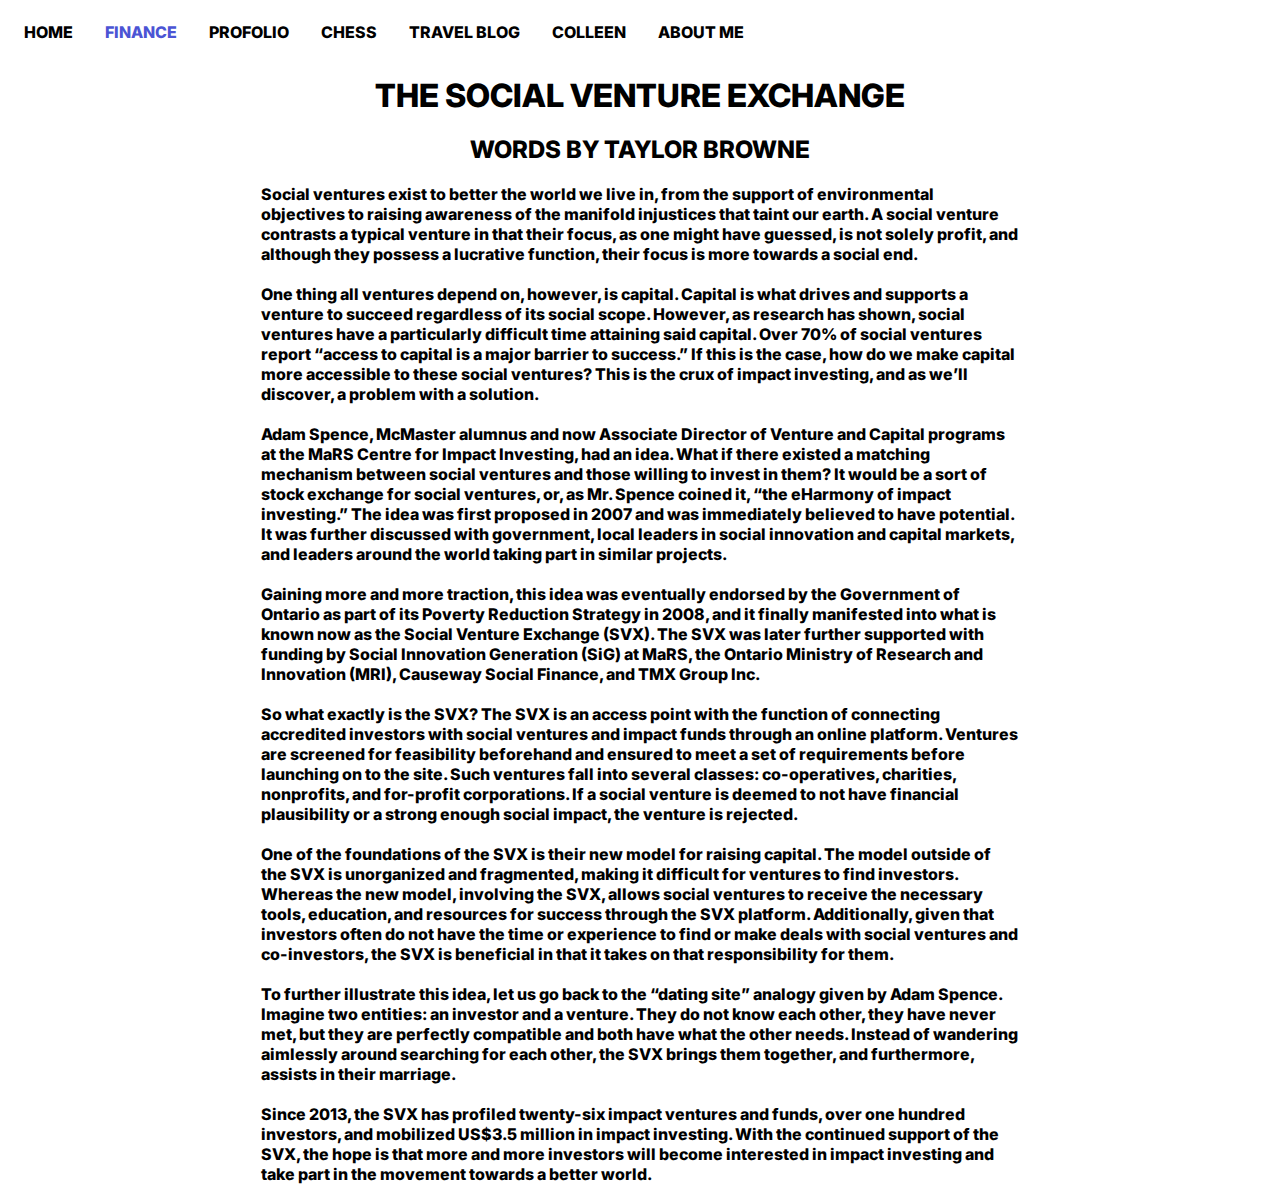
==== pages/blog1.html @ b70f991e "tidy up styling" ====
<!DOCTYPE html>
<html lang="en">
<head>
    <meta charset="UTF-8">
    <meta name="viewport" content="width=device-width, initial-scale=1.0">
    <link rel="stylesheet" href="../styles/reset.css">
    <link rel="stylesheet" href="../styles/styles.css">
    <title>Taylor's Blog</title>
</head>
<body>
    <ul class="navbar">
      <li><a href="index.html">Home</a></li>
      <li><a class="active" href="finance.html">Finance</a></li>
      <li><a href="#contact">Profolio</a></li>
      <li><a href="#about">Chess</a></li>
      <li><a href="#about">Travel Blog</a></li>
      <li><a href="#Colleen">Colleen</a></li>
      <li><a href="#aboutme">About Me</a></li>
    </ul>
    <div class="blogpost">
      <p class="blogHead">The Social Venture Exchange</p>
      <p class="blogSubHead">Words By Taylor Browne</p>

      <p class="blogContent">Social ventures exist to better the world we live in, from the support of environmental objectives to raising awareness of the manifold injustices that taint our earth. A social venture contrasts a typical venture in that their focus, as one might have guessed, is not solely profit, and although they possess a lucrative function, their focus is more towards a social end.</p>
      <p class="blogContent">One thing all ventures depend on, however, is capital. Capital is what drives and supports a venture to succeed regardless of its social scope. However, as research has shown, social ventures have a particularly difficult time attaining said capital. Over 70% of social ventures report “access to capital is a major barrier to success.” If this is the case, how do we make capital more accessible to these social ventures? This is the crux of impact investing, and as we’ll discover, a problem with a solution.</p>
      <p class="blogContent">Adam Spence, McMaster alumnus and now Associate Director of Venture and Capital programs at the MaRS Centre for Impact Investing, had an idea. What if there existed a matching mechanism between social ventures and those willing to invest in them? It would be a sort of stock exchange for social ventures, or, as Mr. Spence coined it, “the eHarmony of impact investing.” The idea was first proposed in 2007 and was immediately believed to have potential. It was further discussed with government, local leaders in social innovation and capital markets, and leaders around the world taking part in similar projects.</p>
      <p class="blogContent">Gaining more and more traction, this idea was eventually endorsed by the Government of Ontario as part of its Poverty Reduction Strategy in 2008, and it finally manifested into what is known now as the Social Venture Exchange (SVX). The SVX was later further supported with funding by Social Innovation Generation (SiG) at MaRS, the Ontario Ministry of Research and Innovation (MRI), Causeway Social Finance, and TMX Group Inc.</p>
      <p class="blogContent">So what exactly is the SVX? The SVX is an access point with the function of connecting accredited investors with social ventures and impact funds through an online platform. Ventures are screened for feasibility beforehand and ensured to meet a set of requirements before launching on to the site. Such ventures fall into several classes: co-operatives, charities, nonprofits, and for-profit corporations. If a social venture is deemed to not have financial plausibility or a strong enough social impact, the venture is rejected.</p>
      <p class="blogContent">One of the foundations of the SVX is their new model for raising capital. The model outside of the SVX is unorganized and fragmented, making it difficult for ventures to find investors. Whereas the new model, involving the SVX, allows social ventures to receive the necessary tools, education, and resources for success through the SVX platform. Additionally, given that investors often do not have the time or experience to find or make deals with social ventures and co-investors, the SVX is beneficial in that it takes on that responsibility for them.</p>
      <p class="blogContent">To further illustrate this idea, let us go back to the “dating site” analogy given by Adam Spence. Imagine two entities: an investor and a venture. They do not know each other, they have never met, but they are perfectly compatible and both have what the other needs. Instead of wandering aimlessly around searching for each other, the SVX brings them together, and furthermore, assists in their marriage.</p>
      <p class="blogContent">Since 2013, the SVX has profiled twenty-six impact ventures and funds, over one hundred investors, and mobilized US$3.5 million in impact investing. With the continued support of the SVX, the hope is that more and more investors will become interested in impact investing and take part in the movement towards a better world.</p>
    </div>
    </body>
</html>
---- styles/styles.css ----
@import url('https://fonts.googleapis.com/css2?family=Inter:ital,opsz,wght@0,14..32,100..900;1,14..32,100..900&display=swap');

.navbar {
  list-style-type: none;
  margin: 0;
  padding: 0;
  overflow: hidden;
  background-color: white;
}
  
li {
  float: left;
  background-color: white;
}
  
li a {
  display: block;
  color: black;
  text-align: center;
  padding: 14px 16px;
  text-decoration: none;
  background-color: white;
  margin:0;
  
}

li .active {
  color:#4b54d4;
}
  
a:hover {
  text-decoration: underline;
}

body *{
  font-family: "Inter", sans-serif;
  font-optical-sizing: auto;
  font-weight: 800;
  font-style: normal;
  background-color: white;
  text-transform: uppercase;
}

p{
  margin-left: 30px;
}

a{
  margin-left: 50px;
  color: black;
  text-decoration: none;
  display: block;
}

img{
  margin-top: 10px;
  margin-left: 50px;
}

.blogpost *{
  margin: 0 20% 0 20%;
  text-align: center;
}
.blogHead{
  font-size: 2rem;
  margin-top: 20px;
  margin-bottom: 20px;
}
.blogSubHead{
  font-size: 1.5rem;
  margin-top: 20px;
  margin-bottom: 20px;
}
.blogContent{
  font-size: 1rem;
  text-transform:none;
  text-align: left;
  margin-bottom: 20px;
}
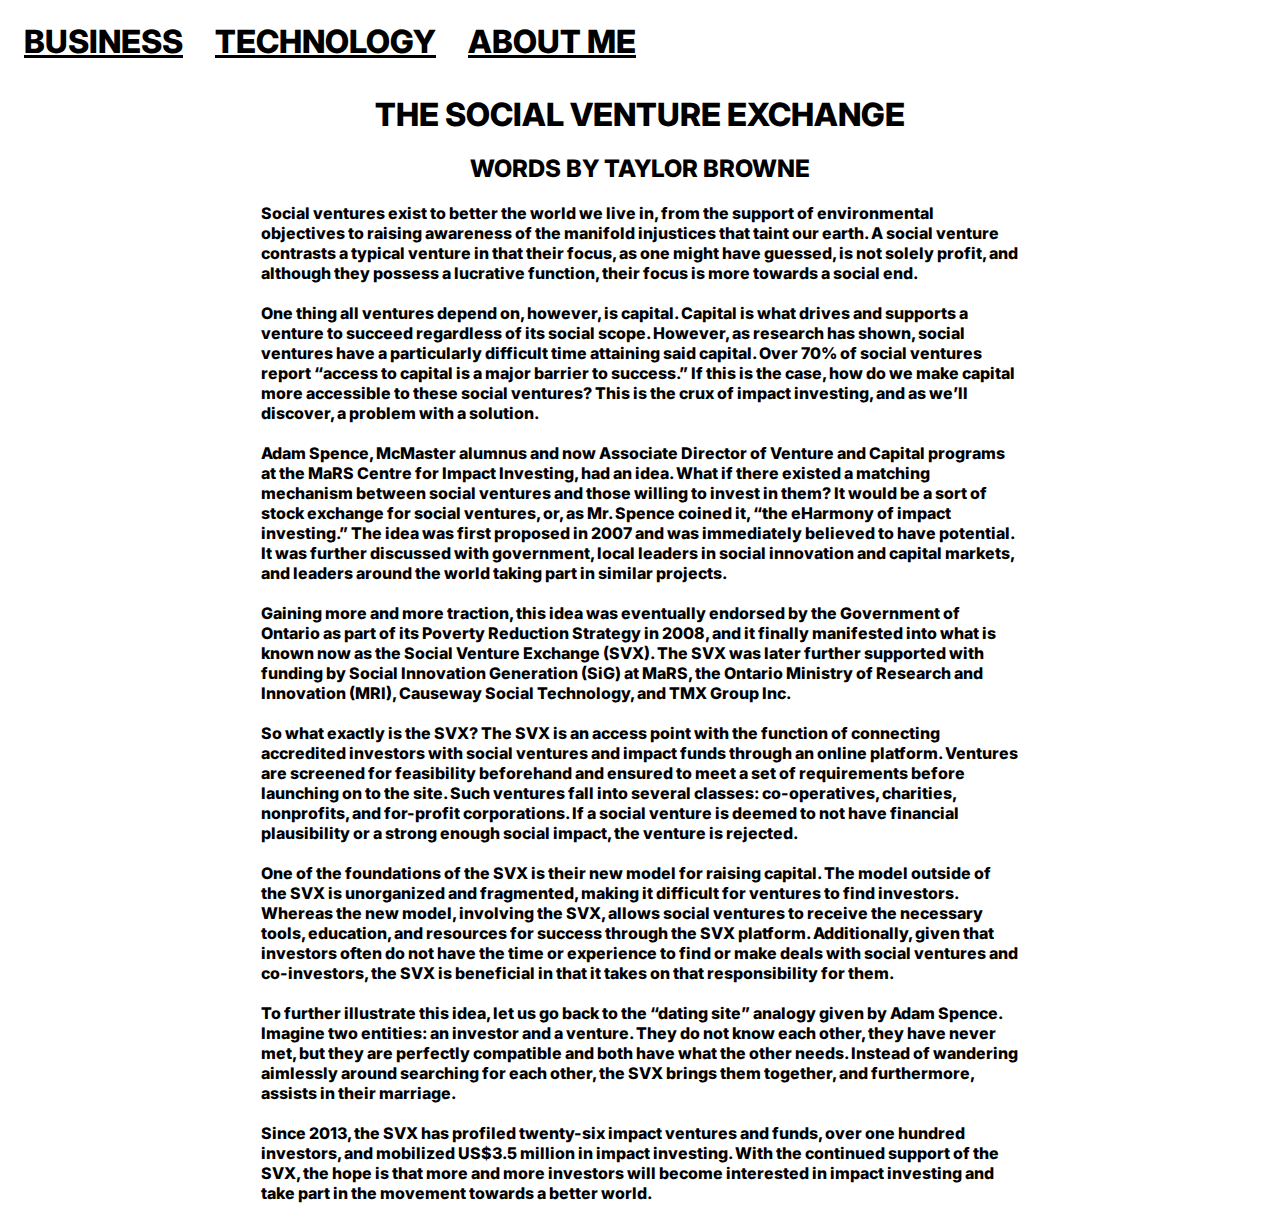
==== commit 9444ee1d: "style changes and about me page" ====
--- a/pages/blog1.html
+++ b/pages/blog1.html
@@ -8,15 +8,11 @@
     <title>Taylor's Blog</title>
 </head>
 <body>
-    <ul class="navbar">
-      <li><a href="index.html">Home</a></li>
-      <li><a class="active" href="finance.html">Finance</a></li>
-      <li><a href="#contact">Profolio</a></li>
-      <li><a href="#about">Chess</a></li>
-      <li><a href="#about">Travel Blog</a></li>
-      <li><a href="#Colleen">Colleen</a></li>
-      <li><a href="#aboutme">About Me</a></li>
-    </ul>
+  <ul class="navbar">
+    <li><a href="../index.html">Business</a></li>
+    <li><a href="technology.html">Technology</a></li>
+    <li><a href="aboutme.html">About Me</a></li>
+</ul>
     <div class="blogpost">
       <p class="blogHead">The Social Venture Exchange</p>
       <p class="blogSubHead">Words By Taylor Browne</p>
@@ -24,7 +20,7 @@
       <p class="blogContent">Social ventures exist to better the world we live in, from the support of environmental objectives to raising awareness of the manifold injustices that taint our earth. A social venture contrasts a typical venture in that their focus, as one might have guessed, is not solely profit, and although they possess a lucrative function, their focus is more towards a social end.</p>
       <p class="blogContent">One thing all ventures depend on, however, is capital. Capital is what drives and supports a venture to succeed regardless of its social scope. However, as research has shown, social ventures have a particularly difficult time attaining said capital. Over 70% of social ventures report “access to capital is a major barrier to success.” If this is the case, how do we make capital more accessible to these social ventures? This is the crux of impact investing, and as we’ll discover, a problem with a solution.</p>
       <p class="blogContent">Adam Spence, McMaster alumnus and now Associate Director of Venture and Capital programs at the MaRS Centre for Impact Investing, had an idea. What if there existed a matching mechanism between social ventures and those willing to invest in them? It would be a sort of stock exchange for social ventures, or, as Mr. Spence coined it, “the eHarmony of impact investing.” The idea was first proposed in 2007 and was immediately believed to have potential. It was further discussed with government, local leaders in social innovation and capital markets, and leaders around the world taking part in similar projects.</p>
-      <p class="blogContent">Gaining more and more traction, this idea was eventually endorsed by the Government of Ontario as part of its Poverty Reduction Strategy in 2008, and it finally manifested into what is known now as the Social Venture Exchange (SVX). The SVX was later further supported with funding by Social Innovation Generation (SiG) at MaRS, the Ontario Ministry of Research and Innovation (MRI), Causeway Social Finance, and TMX Group Inc.</p>
+      <p class="blogContent">Gaining more and more traction, this idea was eventually endorsed by the Government of Ontario as part of its Poverty Reduction Strategy in 2008, and it finally manifested into what is known now as the Social Venture Exchange (SVX). The SVX was later further supported with funding by Social Innovation Generation (SiG) at MaRS, the Ontario Ministry of Research and Innovation (MRI), Causeway Social Technology, and TMX Group Inc.</p>
       <p class="blogContent">So what exactly is the SVX? The SVX is an access point with the function of connecting accredited investors with social ventures and impact funds through an online platform. Ventures are screened for feasibility beforehand and ensured to meet a set of requirements before launching on to the site. Such ventures fall into several classes: co-operatives, charities, nonprofits, and for-profit corporations. If a social venture is deemed to not have financial plausibility or a strong enough social impact, the venture is rejected.</p>
       <p class="blogContent">One of the foundations of the SVX is their new model for raising capital. The model outside of the SVX is unorganized and fragmented, making it difficult for ventures to find investors. Whereas the new model, involving the SVX, allows social ventures to receive the necessary tools, education, and resources for success through the SVX platform. Additionally, given that investors often do not have the time or experience to find or make deals with social ventures and co-investors, the SVX is beneficial in that it takes on that responsibility for them.</p>
       <p class="blogContent">To further illustrate this idea, let us go back to the “dating site” analogy given by Adam Spence. Imagine two entities: an investor and a venture. They do not know each other, they have never met, but they are perfectly compatible and both have what the other needs. Instead of wandering aimlessly around searching for each other, the SVX brings them together, and furthermore, assists in their marriage.</p>
--- a/styles/styles.css
+++ b/styles/styles.css
@@ -1,5 +1,47 @@
 @import url('https://fonts.googleapis.com/css2?family=Inter:ital,opsz,wght@0,14..32,100..900;1,14..32,100..900&display=swap');
 
+@media screen  and (min-width: 769px){
+  p{
+    font-size: 2rem;
+  }
+  a{
+    font-size: 2rem;
+  }
+  .blogHead{
+    font-size: 2rem;
+  }
+  .blogSubHead{
+    font-size: 1.5rem;
+  }
+  .blogContent{
+    font-size: 1rem;
+  }
+  .blogpost *{
+    margin: 0 20% 0 20%;
+  }
+  
+}
+@media screen  and (max-width: 769px){
+  p{
+    font-size: 1.5rem;
+  }
+  a{
+    font-size: 1.5rem;
+  }
+  .blogHead{
+    font-size: 1.5rem;
+  }
+  .blogSubHead{
+    font-size: 1rem;
+  }
+  .blogContent{
+    font-size: 1rem;
+  }
+  .blogpost *{
+    margin: 0 5% 0 5%;
+  }
+  
+}
 .navbar {
   list-style-type: none;
   margin: 0;
@@ -18,7 +60,7 @@
   color: black;
   text-align: center;
   padding: 14px 16px;
-  text-decoration: none;
+  text-decoration: underline;
   background-color: white;
   margin:0;
   
@@ -48,7 +90,7 @@
 a{
   margin-left: 50px;
   color: black;
-  text-decoration: none;
+  text-decoration: underline;
   display: block;
 }
 
@@ -58,21 +100,17 @@
 }
 
 .blogpost *{
-  margin: 0 20% 0 20%;
   text-align: center;
 }
 .blogHead{
-  font-size: 2rem;
   margin-top: 20px;
   margin-bottom: 20px;
 }
 .blogSubHead{
-  font-size: 1.5rem;
   margin-top: 20px;
   margin-bottom: 20px;
 }
 .blogContent{
-  font-size: 1rem;
   text-transform:none;
   text-align: left;
   margin-bottom: 20px;
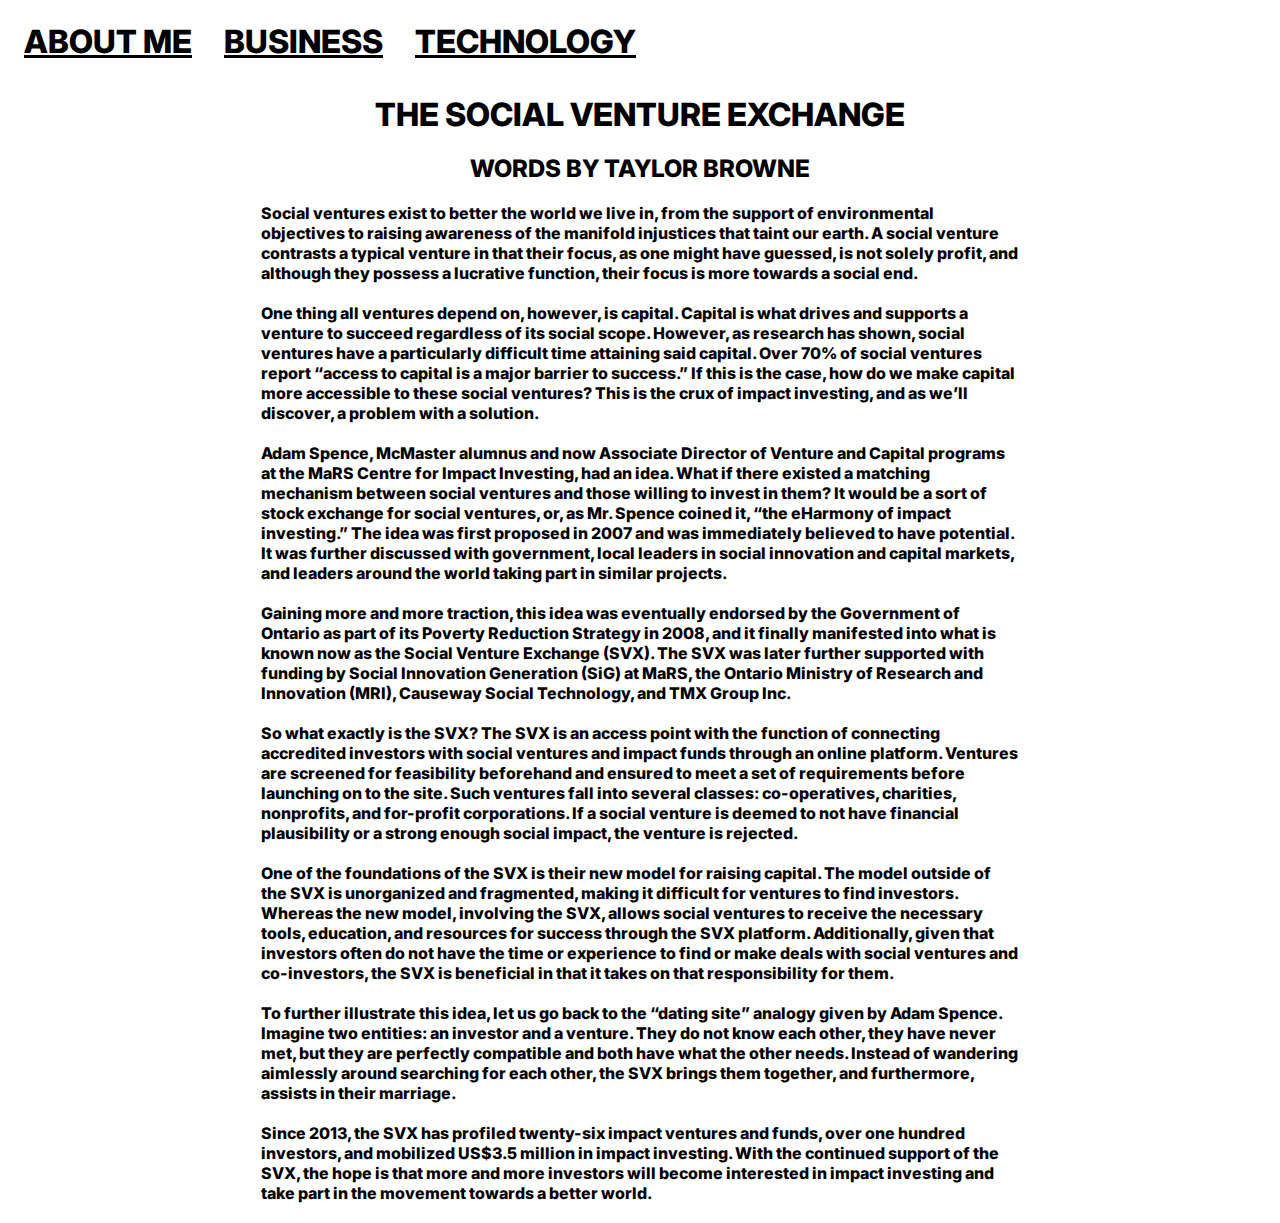
==== commit 5ec4dc2f: "about me page and reorganization" ====
--- a/pages/blog1.html
+++ b/pages/blog1.html
@@ -1,30 +1,64 @@
 <!DOCTYPE html>
 <html lang="en">
+
 <head>
-    <meta charset="UTF-8">
-    <meta name="viewport" content="width=device-width, initial-scale=1.0">
-    <link rel="stylesheet" href="../styles/reset.css">
-    <link rel="stylesheet" href="../styles/styles.css">
-    <title>Taylor's Blog</title>
+  <meta charset="UTF-8">
+  <meta name="viewport" content="width=device-width, initial-scale=1.0">
+  <link rel="stylesheet" href="../styles/reset.css">
+  <link rel="stylesheet" href="../styles/styles.css">
+  <title>Taylor's Blog</title>
 </head>
+
 <body>
   <ul class="navbar">
-    <li><a href="../index.html">Business</a></li>
+    <li><a href="../index.html">About Me</a></li>
+    <li><a href="business.html">Business</a></li>
     <li><a href="technology.html">Technology</a></li>
-    <li><a href="aboutme.html">About Me</a></li>
-</ul>
-    <div class="blogpost">
-      <p class="blogHead">The Social Venture Exchange</p>
-      <p class="blogSubHead">Words By Taylor Browne</p>
+  </ul>
+  <div class="blogpost">
+    <p class="blogHead">The Social Venture Exchange</p>
+    <p class="blogSubHead">Words By Taylor Browne</p>
 
-      <p class="blogContent">Social ventures exist to better the world we live in, from the support of environmental objectives to raising awareness of the manifold injustices that taint our earth. A social venture contrasts a typical venture in that their focus, as one might have guessed, is not solely profit, and although they possess a lucrative function, their focus is more towards a social end.</p>
-      <p class="blogContent">One thing all ventures depend on, however, is capital. Capital is what drives and supports a venture to succeed regardless of its social scope. However, as research has shown, social ventures have a particularly difficult time attaining said capital. Over 70% of social ventures report “access to capital is a major barrier to success.” If this is the case, how do we make capital more accessible to these social ventures? This is the crux of impact investing, and as we’ll discover, a problem with a solution.</p>
-      <p class="blogContent">Adam Spence, McMaster alumnus and now Associate Director of Venture and Capital programs at the MaRS Centre for Impact Investing, had an idea. What if there existed a matching mechanism between social ventures and those willing to invest in them? It would be a sort of stock exchange for social ventures, or, as Mr. Spence coined it, “the eHarmony of impact investing.” The idea was first proposed in 2007 and was immediately believed to have potential. It was further discussed with government, local leaders in social innovation and capital markets, and leaders around the world taking part in similar projects.</p>
-      <p class="blogContent">Gaining more and more traction, this idea was eventually endorsed by the Government of Ontario as part of its Poverty Reduction Strategy in 2008, and it finally manifested into what is known now as the Social Venture Exchange (SVX). The SVX was later further supported with funding by Social Innovation Generation (SiG) at MaRS, the Ontario Ministry of Research and Innovation (MRI), Causeway Social Technology, and TMX Group Inc.</p>
-      <p class="blogContent">So what exactly is the SVX? The SVX is an access point with the function of connecting accredited investors with social ventures and impact funds through an online platform. Ventures are screened for feasibility beforehand and ensured to meet a set of requirements before launching on to the site. Such ventures fall into several classes: co-operatives, charities, nonprofits, and for-profit corporations. If a social venture is deemed to not have financial plausibility or a strong enough social impact, the venture is rejected.</p>
-      <p class="blogContent">One of the foundations of the SVX is their new model for raising capital. The model outside of the SVX is unorganized and fragmented, making it difficult for ventures to find investors. Whereas the new model, involving the SVX, allows social ventures to receive the necessary tools, education, and resources for success through the SVX platform. Additionally, given that investors often do not have the time or experience to find or make deals with social ventures and co-investors, the SVX is beneficial in that it takes on that responsibility for them.</p>
-      <p class="blogContent">To further illustrate this idea, let us go back to the “dating site” analogy given by Adam Spence. Imagine two entities: an investor and a venture. They do not know each other, they have never met, but they are perfectly compatible and both have what the other needs. Instead of wandering aimlessly around searching for each other, the SVX brings them together, and furthermore, assists in their marriage.</p>
-      <p class="blogContent">Since 2013, the SVX has profiled twenty-six impact ventures and funds, over one hundred investors, and mobilized US$3.5 million in impact investing. With the continued support of the SVX, the hope is that more and more investors will become interested in impact investing and take part in the movement towards a better world.</p>
-    </div>
-    </body>
+    <p class="blogContent">Social ventures exist to better the world we live in, from the support of environmental
+      objectives to raising awareness of the manifold injustices that taint our earth. A social venture contrasts a
+      typical venture in that their focus, as one might have guessed, is not solely profit, and although they possess a
+      lucrative function, their focus is more towards a social end.</p>
+    <p class="blogContent">One thing all ventures depend on, however, is capital. Capital is what drives and supports a
+      venture to succeed regardless of its social scope. However, as research has shown, social ventures have a
+      particularly difficult time attaining said capital. Over 70% of social ventures report “access to capital is a
+      major barrier to success.” If this is the case, how do we make capital more accessible to these social ventures?
+      This is the crux of impact investing, and as we’ll discover, a problem with a solution.</p>
+    <p class="blogContent">Adam Spence, McMaster alumnus and now Associate Director of Venture and Capital programs at
+      the MaRS Centre for Impact Investing, had an idea. What if there existed a matching mechanism between social
+      ventures and those willing to invest in them? It would be a sort of stock exchange for social ventures, or, as Mr.
+      Spence coined it, “the eHarmony of impact investing.” The idea was first proposed in 2007 and was immediately
+      believed to have potential. It was further discussed with government, local leaders in social innovation and
+      capital markets, and leaders around the world taking part in similar projects.</p>
+    <p class="blogContent">Gaining more and more traction, this idea was eventually endorsed by the Government of
+      Ontario as part of its Poverty Reduction Strategy in 2008, and it finally manifested into what is known now as the
+      Social Venture Exchange (SVX). The SVX was later further supported with funding by Social Innovation Generation
+      (SiG) at MaRS, the Ontario Ministry of Research and Innovation (MRI), Causeway Social Technology, and TMX Group
+      Inc.</p>
+    <p class="blogContent">So what exactly is the SVX? The SVX is an access point with the function of connecting
+      accredited investors with social ventures and impact funds through an online platform. Ventures are screened for
+      feasibility beforehand and ensured to meet a set of requirements before launching on to the site. Such ventures
+      fall into several classes: co-operatives, charities, nonprofits, and for-profit corporations. If a social venture
+      is deemed to not have financial plausibility or a strong enough social impact, the venture is rejected.</p>
+    <p class="blogContent">One of the foundations of the SVX is their new model for raising capital. The model outside
+      of the SVX is unorganized and fragmented, making it difficult for ventures to find investors. Whereas the new
+      model, involving the SVX, allows social ventures to receive the necessary tools, education, and resources for
+      success through the SVX platform. Additionally, given that investors often do not have the time or experience to
+      find or make deals with social ventures and co-investors, the SVX is beneficial in that it takes on that
+      responsibility for them.</p>
+    <p class="blogContent">To further illustrate this idea, let us go back to the “dating site” analogy given by Adam
+      Spence. Imagine two entities: an investor and a venture. They do not know each other, they have never met, but
+      they are perfectly compatible and both have what the other needs. Instead of wandering aimlessly around searching
+      for each other, the SVX brings them together, and furthermore, assists in their marriage.</p>
+    <p class="blogContent">Since 2013, the SVX has profiled twenty-six impact ventures and funds, over one hundred
+      investors, and mobilized US$3.5 million in impact investing. With the continued support of the SVX, the hope is
+      that more and more investors will become interested in impact investing and take part in the movement towards a
+      better world.</p>
+  </div>
+</body>
+
 </html>--- a/styles/styles.css
+++ b/styles/styles.css
@@ -1,60 +1,91 @@
 @import url('https://fonts.googleapis.com/css2?family=Inter:ital,opsz,wght@0,14..32,100..900;1,14..32,100..900&display=swap');
 
-@media screen  and (min-width: 769px){
-  p{
+@media screen and (min-width: 769px) {
+  p {
     font-size: 2rem;
   }
-  a{
+
+  a {
     font-size: 2rem;
   }
-  .blogHead{
+
+  .blogHead {
     font-size: 2rem;
   }
-  .blogSubHead{
+
+  .blogSubHead {
     font-size: 1.5rem;
   }
-  .blogContent{
+
+  .blogContent {
     font-size: 1rem;
   }
-  .blogpost *{
+
+  .blogpost * {
     margin: 0 20% 0 20%;
   }
-  
+
+  .mobileonly {
+    display: none;
+  }
+  .navbar{
+    margin:0;
+  }
+
 }
-@media screen  and (max-width: 769px){
-  p{
+
+@media screen and (max-width: 769px) {
+  p {
     font-size: 1.5rem;
   }
-  a{
+
+  a {
+    font-size: 1.5rem;
+    text-align: left;
+  }
+
+  .blogHead {
     font-size: 1.5rem;
   }
-  .blogHead{
-    font-size: 1.5rem;
-  }
-  .blogSubHead{
+
+  .blogSubHead {
     font-size: 1rem;
   }
-  .blogContent{
+
+  .blogContent {
     font-size: 1rem;
   }
-  .blogpost *{
+
+  .blogpost * {
     margin: 0 5% 0 5%;
   }
-  
+
+  .navbar{
+    display: flex;
+    flex-direction: column;
+    margin-bottom: 10px;
+    margin: 10px 0 10px 0;
+  }
+  .navbar li a{
+    padding: 0;
+    text-align: left;
+    margin-left: 30px;
+  }
+
 }
+
 .navbar {
   list-style-type: none;
-  margin: 0;
   padding: 0;
   overflow: hidden;
   background-color: white;
 }
-  
+
 li {
   float: left;
   background-color: white;
 }
-  
+
 li a {
   display: block;
   color: black;
@@ -62,19 +93,19 @@
   padding: 14px 16px;
   text-decoration: underline;
   background-color: white;
-  margin:0;
-  
+  margin: 0;
+
 }
 
 li .active {
-  color:#4b54d4;
+  color: #4b54d4;
 }
-  
+
 a:hover {
   text-decoration: underline;
 }
 
-body *{
+body * {
   font-family: "Inter", sans-serif;
   font-optical-sizing: auto;
   font-weight: 800;
@@ -83,35 +114,40 @@
   text-transform: uppercase;
 }
 
-p{
+p {
   margin-left: 30px;
 }
 
-a{
+a {
   margin-left: 50px;
+  margin-bottom: 15px;
   color: black;
   text-decoration: underline;
   display: block;
 }
 
-img{
+img {
   margin-top: 10px;
   margin-left: 50px;
+  width: clamp(150px,1fr,100%);
 }
 
-.blogpost *{
+.blogpost * {
   text-align: center;
 }
-.blogHead{
+
+.blogHead {
   margin-top: 20px;
   margin-bottom: 20px;
 }
-.blogSubHead{
+
+.blogSubHead {
   margin-top: 20px;
   margin-bottom: 20px;
 }
-.blogContent{
-  text-transform:none;
+
+.blogContent {
+  text-transform: none;
   text-align: left;
   margin-bottom: 20px;
 }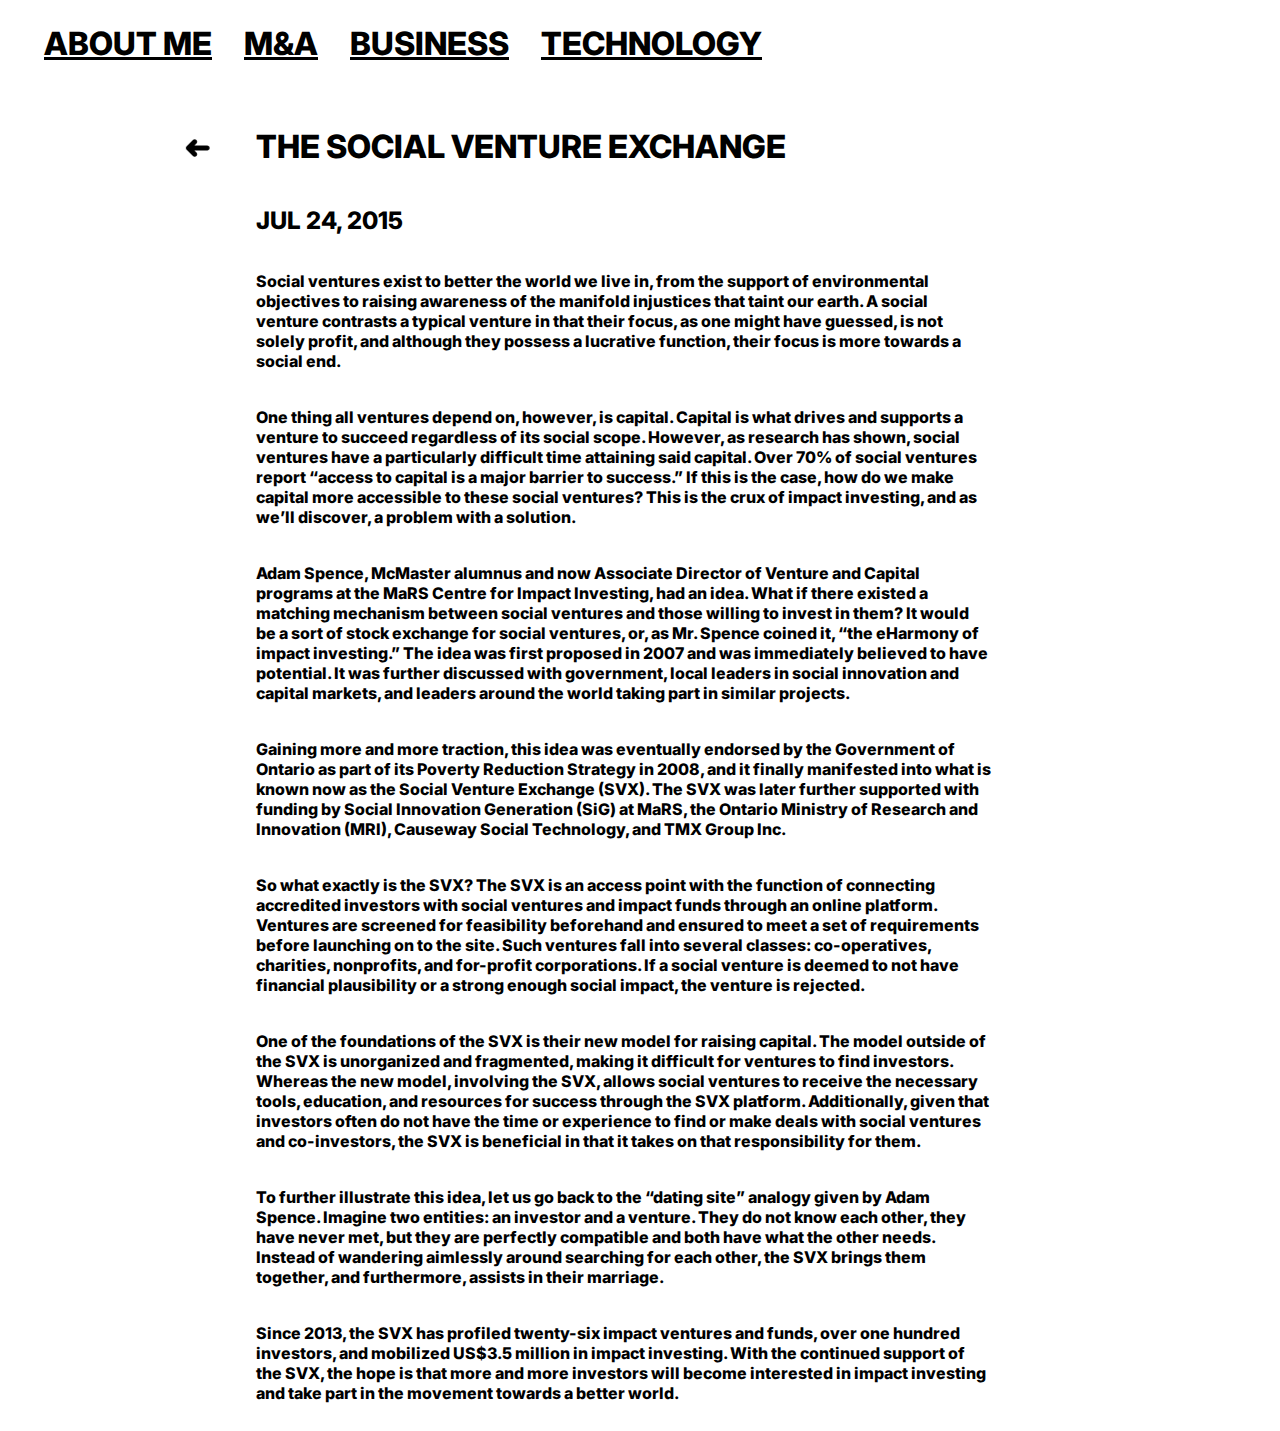
==== commit aea830fe: "blog grid, backbtn, and m&a" ====
--- a/pages/blog1.html
+++ b/pages/blog1.html
@@ -12,13 +12,14 @@
 <body>
   <ul class="navbar">
     <li><a href="../index.html">About Me</a></li>
+    <li><a href="m&a.html">m&a</a></li>
     <li><a href="business.html">Business</a></li>
     <li><a href="technology.html">Technology</a></li>
   </ul>
   <div class="blogpost">
+    <a href="business.html" class="backbtn">&#10140;</a>
     <p class="blogHead">The Social Venture Exchange</p>
-    <p class="blogSubHead">Words By Taylor Browne</p>
-
+    <p class="blogSubHead">Jul 24, 2015</p>
     <p class="blogContent">Social ventures exist to better the world we live in, from the support of environmental
       objectives to raising awareness of the manifold injustices that taint our earth. A social venture contrasts a
       typical venture in that their focus, as one might have guessed, is not solely profit, and although they possess a
--- a/styles/styles.css
+++ b/styles/styles.css
@@ -11,25 +11,44 @@
 
   .blogHead {
     font-size: 2rem;
+    grid-column: 2;
   }
 
   .blogSubHead {
     font-size: 1.5rem;
+    grid-column: 2;
   }
 
   .blogContent {
     font-size: 1rem;
-  }
-
-  .blogpost * {
-    margin: 0 20% 0 20%;
+    grid-column: 2;
+    width: 80%;
   }
 
   .mobileonly {
     display: none;
   }
-  .navbar{
-    margin:0;
+
+  .navbar {
+    margin: 10px 0 30px 20px;
+  }
+
+  .header {
+    margin-bottom: 30px;
+  }
+  .blogpost{
+    width: 80%;
+    grid-template-columns: 1fr 10fr;
+  }
+  .backbtn {
+    grid-column: 1;
+    position:sticky;
+    top:0;
+    align-self: start;
+  }
+  
+  .blogpost img{
+    grid-column: 2;
   }
 
 }
@@ -46,30 +65,47 @@
 
   .blogHead {
     font-size: 1.5rem;
+    grid-column: 1;
   }
 
   .blogSubHead {
     font-size: 1rem;
+    grid-column: 1;
   }
 
   .blogContent {
     font-size: 1rem;
+    grid-column: 1;
   }
 
   .blogpost * {
     margin: 0 5% 0 5%;
-  }
-
-  .navbar{
+    grid-template-columns: 1fr;
+  }
+
+  .navbar {
     display: flex;
     flex-direction: column;
     margin-bottom: 10px;
-    margin: 10px 0 10px 0;
-  }
-  .navbar li a{
+    margin: 20px 0 20px 0;
+  }
+
+  .navbar li a {
     padding: 0;
     text-align: left;
     margin-left: 30px;
+    margin-bottom: 5px;
+  }
+
+  .header {
+    margin-bottom: 10px;
+  }
+
+  .blogpost{
+    width: 95%;
+  }
+  .backbtn {
+    grid-column: 1;
   }
 
 }
@@ -128,12 +164,13 @@
 
 img {
   margin-top: 10px;
+  margin-bottom: 10px;
   margin-left: 50px;
-  width: clamp(150px,1fr,100%);
+  width: clamp(150px, 1fr, 100%);
 }
 
 .blogpost * {
-  text-align: center;
+  text-align: left;
 }
 
 .blogHead {
@@ -150,4 +187,22 @@
   text-transform: none;
   text-align: left;
   margin-bottom: 20px;
+}
+
+.blogpost{
+  margin: auto;
+  display: grid;
+  
+}
+
+.backbtn {
+  margin-top: 20px;
+  text-align: right;
+  text-decoration: none;
+
+  -moz-transform: scale(-1, 1);
+  -webkit-transform: scale(-1, 1);
+  -o-transform: scale(-1, 1);
+  -ms-transform: scale(-1, 1);
+  transform: scale(-1, 1);
 }